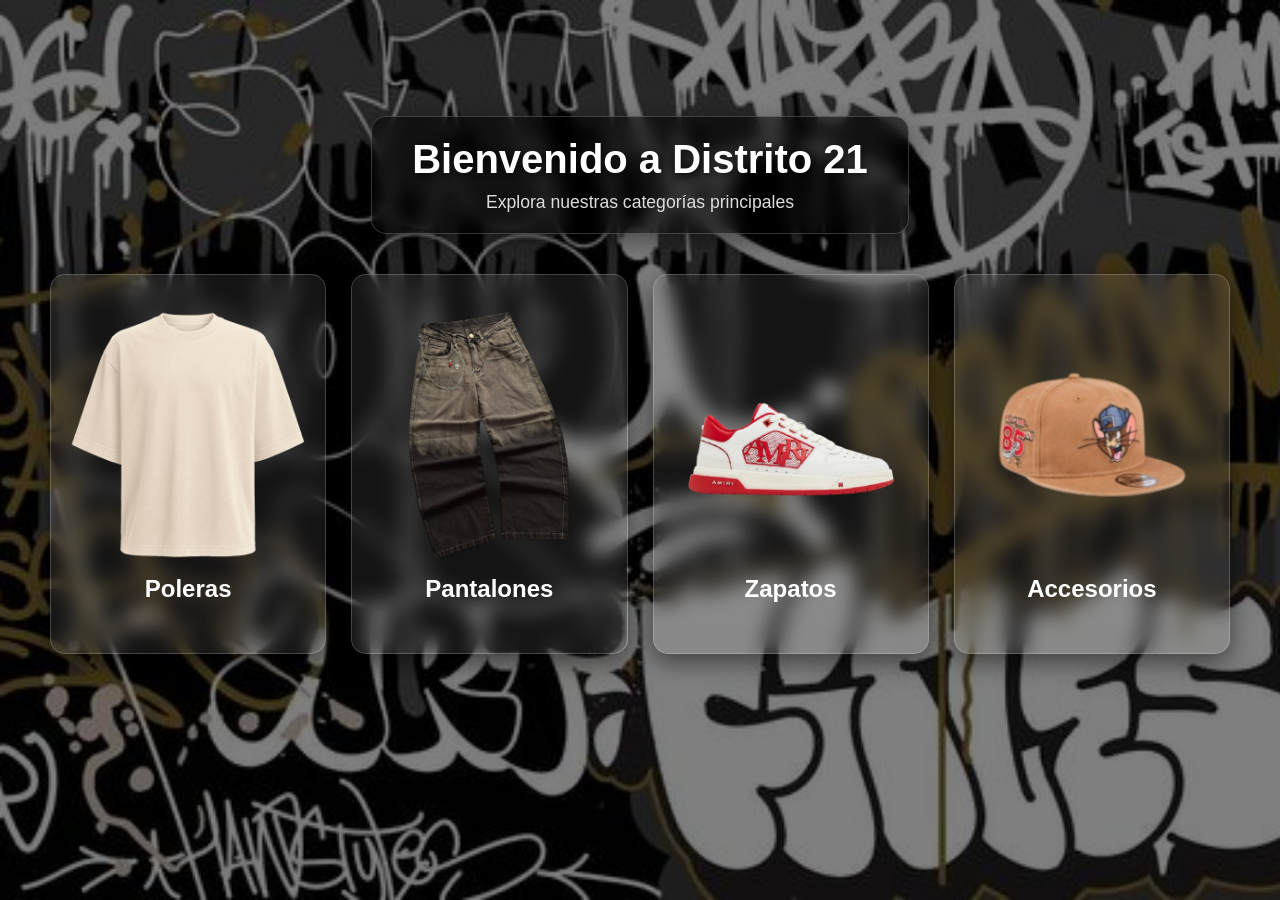
==== index.html @ 2826464e "Add files via upload" ====
<!DOCTYPE html>
<html lang="es">
<head>
<meta charset="UTF-8">
<meta name="viewport" content="width=device-width, initial-scale=1.0">
<title>Distrito 21</title>

<link rel="stylesheet" href="styles.css">
</head>
<body>

<header>
    <nav class="menu-superior">
        <a href="#">Inicio</a>
        <a href="#">Acerca de</a>
        <a href="#">Servicios</a>
        <a href="#">Contacto</a>
    </nav>
</header>

<div class="contenedor">

    

    <main class="contenido">

    <div class="bloque-titulo">
    <h1 class="titulo-principal">Bienvenido a Distrito 21</h1>
    <p class="subtitulo">Explora nuestras categorías principales</p>
    </div>

    <section class="grid-categorias">

        <a href="poleras/poleras.html" class="categoria-card">
            <img src="poleras/poleraOversizeBeige.png" alt="Poleras">
            <h2>Poleras</h2>
        </a>

        <a href="pantalones/pantalones.html" class="categoria-card">
            <img src="pantalones/pantalonbaggy.png" alt="Pantalones">
            <h2>Pantalones</h2>
        </a>

        <a href="zapatos/zapatos.html" class="categoria-card">
            <img src="zapatos/amiriclassiclow.png" alt="Zapatos">
            <h2>Zapatos</h2>
        </a>

        <a href="accesorios/accesorios.html" class="categoria-card">
            <img src="accesorios/gorra jerry.png" alt="Accesorios">
            <h2>Accesorios</h2>
        </a>

    </section>

</main>

</div>
<script>
document.addEventListener("DOMContentLoaded", function() {
    const imagenes = [
        "media/fondo1.jpg",
        "media/fondo2.jpg",
        "media/fondo3.jpg",
        "media/fondo4.jpg"
    ];

    const imagenAleatoria = imagenes[Math.floor(Math.random() * imagenes.length)];

    document.body.style.backgroundImage = 
        `linear-gradient(rgba(0,0,0,0.5), rgba(0,0,0,0.5)), url(${imagenAleatoria})`;

    document.body.style.backgroundSize = "cover";
    document.body.style.backgroundPosition = "center";
    document.body.style.backgroundAttachment = "fixed";
});

</script>
</body>
</html>
---- styles.css ----
* {
    margin: 0;
    padding: 0;
    box-sizing: border-box;
    font-family: 'Segoe UI', sans-serif;
}



/* MENÚ SUPERIOR */
header {
    margin-top: -80px; 
    transition: margin-top 0.4s ease-in-out;
    width: 100%;
    display: flex;
    justify-content: center;
    position: relative; 
    z-index: 999;
}

/* MENÚ SUPERIOR */
.menu-superior {
    width: fit-content;
    margin: 20px auto; 
    padding: 15px 40px;
    display: flex;
    justify-content: center;
    gap: 25px;
    background: rgba(0, 0, 0, 0.55);
    backdrop-filter: blur(10px);
    -webkit-backdrop-filter: blur(10px);
    border-radius: 40px;
    border: 1px solid rgba(255,255,255,0.2);
    box-shadow: 0 8px 25px rgba(0,0,0,0.4);
    
    /* El menú está invisible hasta que se activa */
    opacity: 0;
    transition: opacity 0.3s ease;
}

/* CUANDO EL MOUSE SE ACERCA AL TECHO DE LA PANTALLA */
header:hover {
    margin-top: 0px;
}

header:hover .menu-superior {
    opacity: 1;
}
.menu-superior a {
    color: white;
    text-decoration: none;
    padding: 8px 18px;
    border-radius: 20px;
    transition: 0.3s;
}

.menu-superior a:hover {
    background: rgba(255,255,255,0.15);
}


.menu-lateral {

    margin-top: 186px !important; 
    width: 220px; 
}

.contenedor {
    display: flex;
    justify-content: center;
    align-items: flex-start;
    gap: 30px;
    padding: 30px;
}

.overlay {
    color: white;
    background: rgba(255, 255, 255, 0.08);
    backdrop-filter: blur(15px);
    -webkit-backdrop-filter: blur(15px);

    padding: 25px;
    border-radius: 20px;
    border: 1px solid rgba(255,255,255,0.2);
    box-shadow: 0 10px 30px rgba(0,0,0,0.5);
}

.menu-lateral h3 {
    color: white;
    text-align: center;
    margin-bottom: 20px;
    font-size: 1.2rem;
}

.menu-lateral a {
    display: block;
    padding: 12px;
    text-decoration: none;
    color: #ddd;
    border-radius: 10px;
    transition: all 0.3s ease;
}

.menu-lateral a:hover {
    background: rgba(255,255,255,0.15);
    color: white;
}


/* PRODUCTO */

.productos-grid {
    display: grid;
    grid-template-columns: repeat(2, 1fr); /* 2 columnas iguales */
    gap: 20px; /* espacio entre tarjetas */
    padding: 20px;
    align-items: start;
    justify-content: center; /* centra columnas horizontalmente */
   
}

.producto-card {
    color: white;
    background: rgba(255, 255, 255, 0.08);
    backdrop-filter: blur(12px);
    -webkit-backdrop-filter: blur(12px);
    border-radius: 15px;
    overflow: hidden;
    display: flex;
    flex-direction: column;
    padding: 15px;
    transition: transform 0.3s ease;
    color: white;
}

.producto-card:hover {
    transform: scale(1.03);
}

.imagen-contenedor img {
    width: 100%;
    height: auto;
    object-fit: cover;
}

/* RESPONSIVO: 1 columna en móviles */
@media (max-width: 768px) {
    .productos-grid {
        grid-template-columns: 1fr;
    }
}

.contenido {
    flex: 1;
    display: block;
    padding: 20px;
}

.producto-card {
    color: white;
    background: rgba(255, 255, 255, 0.08);
    backdrop-filter: blur(12px);
    -webkit-backdrop-filter: blur(12px);

    border-radius: 15px;
    border: 1px solid rgba(255,255,255,0.2);
    box-shadow: 0 8px 25px rgba(0,0,0,0.4);

    padding: 25px;
    display: flex;
    gap: 30px;
    align-items: center;
}
.producto-card:hover {
    transform: scale(1.03);
}
.imagen-contenedor img {
    width: 100%;
    height: auto;
    object-fit: cover;
}
.producto-card h2 {
    color: white;
}

.producto-card p {
    color: #ddd;
}

.producto-card img {
    width: 300px;
    border-radius: 10px;
}

.info-producto {
    flex: 1;
    
}

.descripcion {
    margin: 15px 0;
    text-align: justify;
    line-height: 1.6;
    color: #ddd;
}

.precio {
    font-size: 1.8em;
    color: #27ae60;
    font-weight: bold;
    margin-bottom: 15px;
}

/* BOTONES */
.boton-desplegable,
.boton-comprar {
    background: rgba(0, 0, 0, 0.55);
    backdrop-filter: blur(10px);
    padding: 12px 20px;
    border-radius: 4px;
    border: none;
    cursor: pointer;

}

.boton-desplegable {
    background: rgba(0, 0, 0, 0.55);
    backdrop-filter: blur(10px);
    color: white;
}

.boton-comprar {
   background: rgba(0, 0, 0, 0.55);
    backdrop-filter: blur(10px);
    color: white;
    font-size: 1em;
}

.boton-comprar:hover {
    background: rgba(255, 255, 255, 0.2);
    backdrop-filter: blur(10px);
}

/* MENÚ DESPLEGABLE */
.menu-desplegable {
    position: relative;
    display: inline-block;
}

/* BOTÓN */
.boton-desplegable {
    background: rgba(0, 0, 0, 0.55);
    backdrop-filter: blur(10px);
    color: white;
    padding: 12px 20px;
    font-size: 1.1em;
    border: none;
    border-radius: 4px;
    cursor: pointer;
}

/* MENÚ OCULTO */
.contenido-desplegable {
    position: absolute;
    top: -50%;
    left: 95%;
    margin-left: 10px;

    background: rgba(0, 0, 0, 0.85);
    backdrop-filter: blur(10px);

    padding: 15px;
    border-radius: 12px;

    display: none; /* 🔥 oculto por defecto */

    grid-template-rows: repeat(2, auto); /* 2 filas */
    grid-auto-flow: column; /* columnas automáticas */
    gap: 10px 20px;
    z-index: 9999;
}

/* AL PASAR EL MOUSE */
.menu-desplegable:hover .contenido-desplegable {
    display: grid; /* 🔥 aparece */
}

/* LINKS */
.contenido-desplegable a {
    text-align: center;
    border-radius: 8px;
    padding: 8px;
    color: white;
    text-decoration: none;
}

.contenido-desplegable a:hover {
    background: rgba(255,255,255,0.2);
}
.talla-seleccionada {
    background: white;
    color: black !important;
    font-weight: bold;
}

/* botón comprar desactivado */
.boton-comprar.desactivado {
    opacity: 0.5;
    cursor: not-allowed;
}
/* CARRITO */
.carrito-icono{
    color:white;
    margin-left:20px;
    font-size:1.2rem;
    cursor:pointer;
}

#contador-carrito{
    background:red;
    padding:2px 8px;
    border-radius:20px;
    font-size:0.8rem;
}

.panel-carrito{
    background: rgba(255, 255, 255, 0.08);
    backdrop-filter: blur(15px);
    -webkit-backdrop-filter: blur(15px);
    position: fixed;
    right: -400px;
    top: 0;
    width: 350px;
    height: 100%;
    color: white;
    box-shadow: -5px 0 15px rgba(0,0,0,0.4);
    transition: right 0.3s ease;
    z-index: 2000;
    display: flex;
    flex-direction: column;
}

.panel-carrito.activo{
    right: 0;
}

.carrito-header{
    display: flex;
    justify-content: space-between;
    padding: 20px;
    border-bottom: 1px solid #333;
}

.lista-carrito{
    flex: 1;
    padding: 20px;
    overflow-y: auto;
}

.carrito-footer{
    padding: 20px;
    border-top: 1px solid #333;
    font-weight: bold;
}

.carrito-item{
    border-bottom: 1px solid #333;
    padding: 10px 0;
}

#cerrar-carrito{
    background: none;
    border: none;
    color: white;
    font-size: 18px;
    cursor: pointer;
}
/* Controles de carrito */
.carrito-controles {
    display: flex;
    align-items: center;
    gap: 8px;
    margin-top: 8px;
}

.carrito-controles button {
    background-color: #fff;
    border: 1px solid #ccc;
    border-radius: 8px;
    padding: 6px 12px;
    font-size: 16px;
    cursor: pointer;
    transition: 0.2s;
}

.carrito-controles button:hover {
    background-color: #f0f0f0;
    border-color: #999;
}

.carrito-controles .cantidad {
    font-weight: bold;
    padding: 0 6px;
    min-width: 20px;
    text-align: center;
}
/* Mensaje de carrito */
.mensaje-carrito {
    position: fixed;
    top: 20px;
    right: 20px;
    background-color: rgba(255, 255, 255, 0.95);
    color: #333;
    border-radius: 8px;
    padding: 12px 20px;
    font-size: 14px;
    box-shadow: 0 4px 10px rgba(0,0,0,0.2);
    opacity: 0;
    transform: translateY(-20px);
    transition: opacity 0.3s, transform 0.3s;
    z-index: 9999;
}
.mensaje-carrito.show {
    opacity: 1;
    transform: translateY(0);
}
/* Mensaje al lado del botón */
.tooltip-carrito {
    position: absolute;
    background-color: #fff;
    color: #333;
    border-radius: 6px;
    padding: 8px 12px;
    font-size: 13px;
    box-shadow: 0 4px 10px rgba(0,0,0,0.2);
    white-space: nowrap;
    opacity: 0;
    transform: translateY(-10px);
    transition: opacity 0.3s, transform 0.3s;
    pointer-events: none;
    z-index: 1000;
}

.tooltip-carrito.show {
    opacity: 1;
    transform: translateY(0);
}

/* BLOQUE DE TÍTULO */
.bloque-titulo {
    width: fit-content;      
    margin: 40px auto;       
    padding: 20px 40px;
    text-align: center;

    background: rgba(0, 0, 0, 0.55);
    backdrop-filter: blur(8px);
    -webkit-backdrop-filter: blur(8px);

    border-radius: 15px;
    border: 1px solid rgba(255,255,255,0.2);
    box-shadow: 0 8px 25px rgba(0,0,0,0.4);
}

.titulo-principal {
    color: white;
    font-size: 2.5rem;
    margin-bottom: 10px;
    text-shadow: 2px 2px 8px rgba(0,0,0,0.8);
}

.subtitulo {
    color: #ddd;
    font-size: 1.1rem;
}

/* GRID DE CATEGORÍAS */
.grid-categorias {
    display: grid;
    grid-template-columns: repeat(auto-fit, minmax(250px, 1fr));
    gap: 25px;
}

.categoria-card {
    display: flex;
    flex-direction: column;
    justify-content: center;
    align-items: center;
    height: 380px;
    background: rgba(255, 255, 255, 0.08);
    backdrop-filter: blur(10px);
    -webkit-backdrop-filter: blur(10px);
    border-radius: 15px;
    overflow: hidden;
    text-align: center;
    text-decoration: none;
    color: white;
    box-shadow: 0 8px 25px rgba(0,0,0,0.5);
    transition: transform 0.3s ease, box-shadow 0.3s ease;
    border: 1px solid rgba(255,255,255,0.2);
}

.categoria-card img {
    width: 100%;
    height: 250px;
    object-fit: contain; 
}

.categoria-card h2 {
    padding: 15px;
    color: white;
}

.categoria-card:hover {
    transform: translateY(-8px);
    box-shadow: 0 10px 20px rgba(0,0,0,0.2);
}
/* Header base */
header {
    width: 100%;
    transition: transform 0.4s ease-in-out;
}

/* RESPONSIVE MÓVIL */
@media (max-width: 768px) {
    .contenido {
        grid-template-columns: 1fr; /* 1 producto por fila en móviles */
    }
}

@media (min-width: 769px) {
    .contenido {
        grid-template-columns: repeat(2, 1fr); /* 2 productos por fila en pantallas medianas */
    }
}
@media (max-width: 768px) {
    /* Evita que el título "Bienvenido" se tape al cargar */
    .contenedor {
        padding-top: 120px !important; 
        flex-direction: column;
    }
    .menu-lateral {
        width: 100%;
    }

    .producto-card {
        color: white;
        flex-direction: column;
        text-align: center;
    }

    .producto-card img {
        width: 100%;
        max-width: 300px;
    }

    header {
        position: fixed !important;
        top: 0;
        width: 100%;
        z-index: 1000;
        margin-top: 0 !important;
        transform: translateY(-110%); /* Escondido */
        transition: transform 0.4s ease;
        display: flex;
        justify-content: center;
    }

    header.header-visible {
        transform: translateY(0);
    }

    /* MENÚ COMPACTO: Aquí arreglamos que no sea gigante */
    .menu-superior {
        width: 90% !important;
        flex-wrap: wrap; /* Permite 2 filas si es necesario */
        padding: 10px 15px !important;
        gap: 10px !important;
        border-radius: 20px !important;
        opacity: 1 !important; /* Forzamos visibilidad */
        visibility: visible !important;
        justify-content: center;
    }

    .menu-superior a {
        font-size: 0.9rem; /* Letra más pequeña para que quepa */
        padding: 5px 10px !important;
    }
}
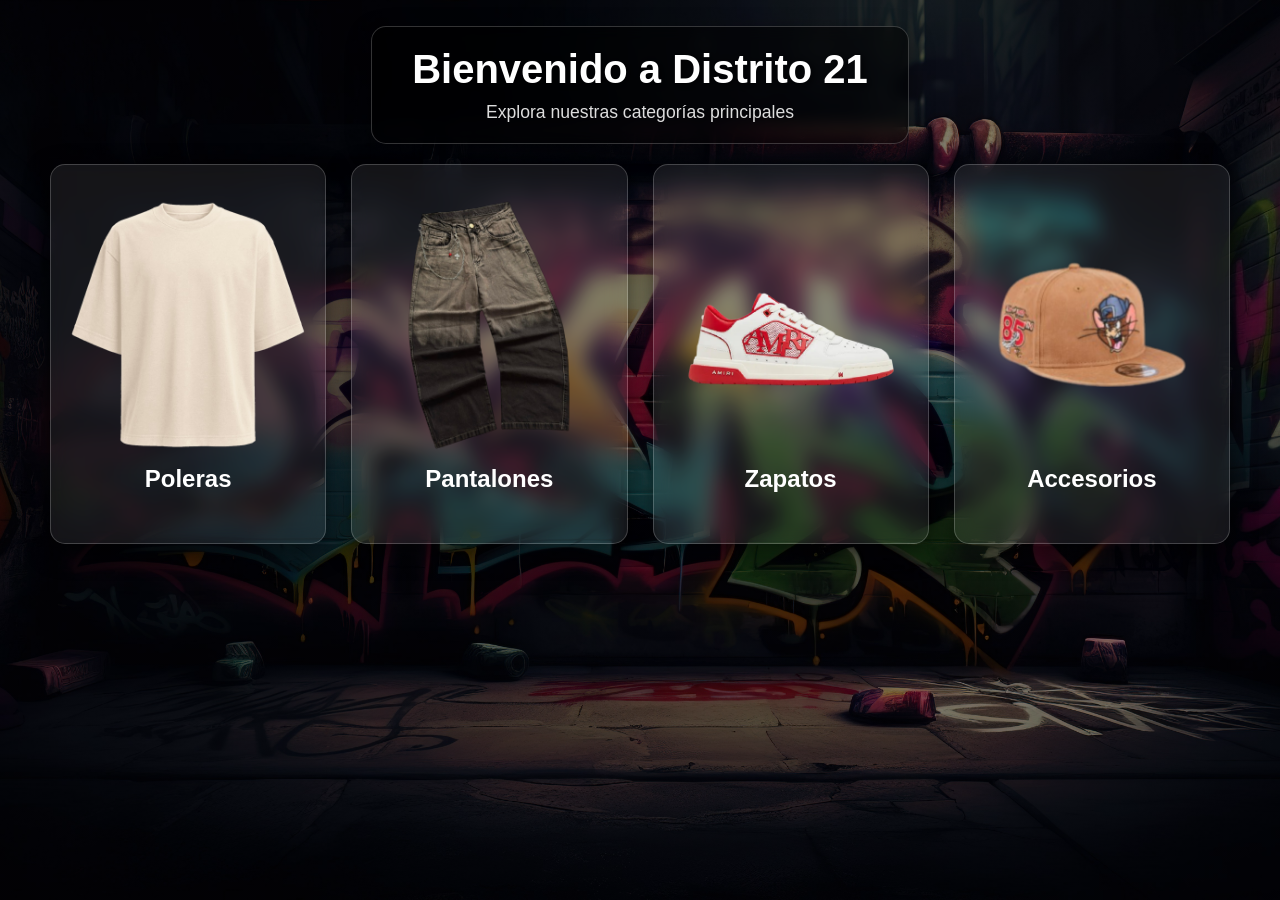
==== commit 44fb7bd4: "Add files via upload" ====
--- a/index.html
+++ b/index.html
@@ -11,10 +11,10 @@
 
 <header>
     <nav class="menu-superior">
-        <a href="#">Inicio</a>
+        <a href="index.html">Inicio</a>
         <a href="#">Acerca de</a>
-        <a href="#">Servicios</a>
-        <a href="#">Contacto</a>
+        
+        <a href="https://wa.me/75697356" target="_blank" rel="noopener noreferrer">Contacto</a>
     </nav>
 </header>
 
--- a/styles.css
+++ b/styles.css
@@ -36,7 +36,7 @@
     
     /* El menú está invisible hasta que se activa */
     opacity: 0;
-    transition: opacity 0.3s ease;
+    transition: opacity 0.3s ease-out;
 }
 
 /* CUANDO EL MOUSE SE ACERCA AL TECHO DE LA PANTALLA */
@@ -263,7 +263,7 @@
 /* MENÚ OCULTO */
 .contenido-desplegable {
     position: absolute;
-    top: -50%;
+    top:-180%;
     left: 95%;
     margin-left: 10px;
 
@@ -311,17 +311,31 @@
 }
 /* CARRITO */
 .carrito-icono{
+    position: fixed;
+    top: 20px;
+    right: 20px;
+
+    background: rgba(0,0,0,0.6);
+    backdrop-filter: blur(8px);
+
+    padding:10px 14px;
+    border-radius:10px;
+
     color:white;
-    margin-left:20px;
+   
     font-size:1.2rem;
     cursor:pointer;
+  
+    z-index:1000;
 }
 
 #contador-carrito{
     background:red;
-    padding:2px 8px;
-    border-radius:20px;
-    font-size:0.8rem;
+    color:white;
+    font-size:12px;
+    padding:2px 6px;
+    border-radius:50%;
+    margin-left:4px;
 }
 
 .panel-carrito{
@@ -364,6 +378,22 @@
     font-weight: bold;
 }
 
+.boton-whatsapp{
+    width:100%;
+    padding:12px;
+    margin-top:10px;
+    background:#25D366;
+    color:white;
+    border:none;
+    border-radius:6px;
+    font-size:16px;
+    cursor:pointer;
+}
+
+.boton-whatsapp:hover{
+    background:#1ebe5d;
+}
+
 .carrito-item{
     border-bottom: 1px solid #333;
     padding: 10px 0;
@@ -405,6 +435,55 @@
     min-width: 20px;
     text-align: center;
 }
+.formulario-cliente{
+    display:flex;
+    flex-direction:column;
+    gap:10px;
+    margin-top:15px;
+
+    padding:12px;
+    border-radius:10px;
+    border:1px solid rgba(255,255,255,0.15); 
+
+    background: rgba(0, 0, 0, 0.55);
+    backdrop-filter: blur(8px);
+    -webkit-backdrop-filter: blur(8px);
+     
+}
+
+/* Inputs y select */
+
+.formulario-cliente input,
+.formulario-cliente select{
+    width:100%;
+    padding:10px 12px;
+    border-radius:8px;
+    border:1px solid rgba(255,255,255,0.2);
+
+
+
+    background: rgba(255,255,255,0.1);
+    color:white;
+    font-size:14px;
+}
+
+.formulario-cliente input::placeholder{
+    color: rgba(255,255,255,0.7);
+}
+
+/* Focus */
+
+.formulario-cliente input:focus,
+.formulario-cliente select:focus{
+    outline:none;
+    border-color:#25D366;
+    background:white;
+    box-shadow:0 0 0 2px rgba(37,211,102,0.15);
+    background: rgba(0, 0, 0, 0.55);
+    backdrop-filter: blur(8px);
+    -webkit-backdrop-filter: blur(8px);
+}
+
 /* Mensaje de carrito */
 .mensaje-carrito {
     position: fixed;
@@ -447,10 +526,12 @@
     transform: translateY(0);
 }
 
-/* BLOQUE DE TÍTULO */
-.bloque-titulo {
-    width: fit-content;      
-    margin: 40px auto;       
+/* BLOQUE DE TÍTULO SECCIÓN */
+.bloque-tituloseccion {
+    width: fit-content; 
+    margin-top:0px;     
+    margin-bottom: -20px;
+    margin-inline: auto;
     padding: 20px 40px;
     text-align: center;
 
@@ -463,13 +544,38 @@
     box-shadow: 0 8px 25px rgba(0,0,0,0.4);
 }
 
-.titulo-principal {
+.titulo-principalseccion {
     color: white;
     font-size: 2.5rem;
     margin-bottom: 10px;
     text-shadow: 2px 2px 8px rgba(0,0,0,0.8);
 }
 
+
+/* BLOQUE DE TÍTULO */
+.bloque-titulo {
+    width: fit-content; 
+    margin-top:-50px;     
+    margin-bottom: 20px;
+    margin-inline: auto;
+    padding: 20px 40px;
+    text-align: center;
+
+    background: rgba(0, 0, 0, 0.55);
+    backdrop-filter: blur(8px);
+    -webkit-backdrop-filter: blur(8px);
+
+    border-radius: 15px;
+    border: 1px solid rgba(255,255,255,0.2);
+    box-shadow: 0 8px 25px rgba(0,0,0,0.4);
+}
+
+.titulo-principal {
+    color: white;
+    font-size: 2.5rem;
+    margin-bottom: 10px;
+    text-shadow: 2px 2px 8px rgba(0,0,0,0.8);
+}
 .subtitulo {
     color: #ddd;
     font-size: 1.1rem;
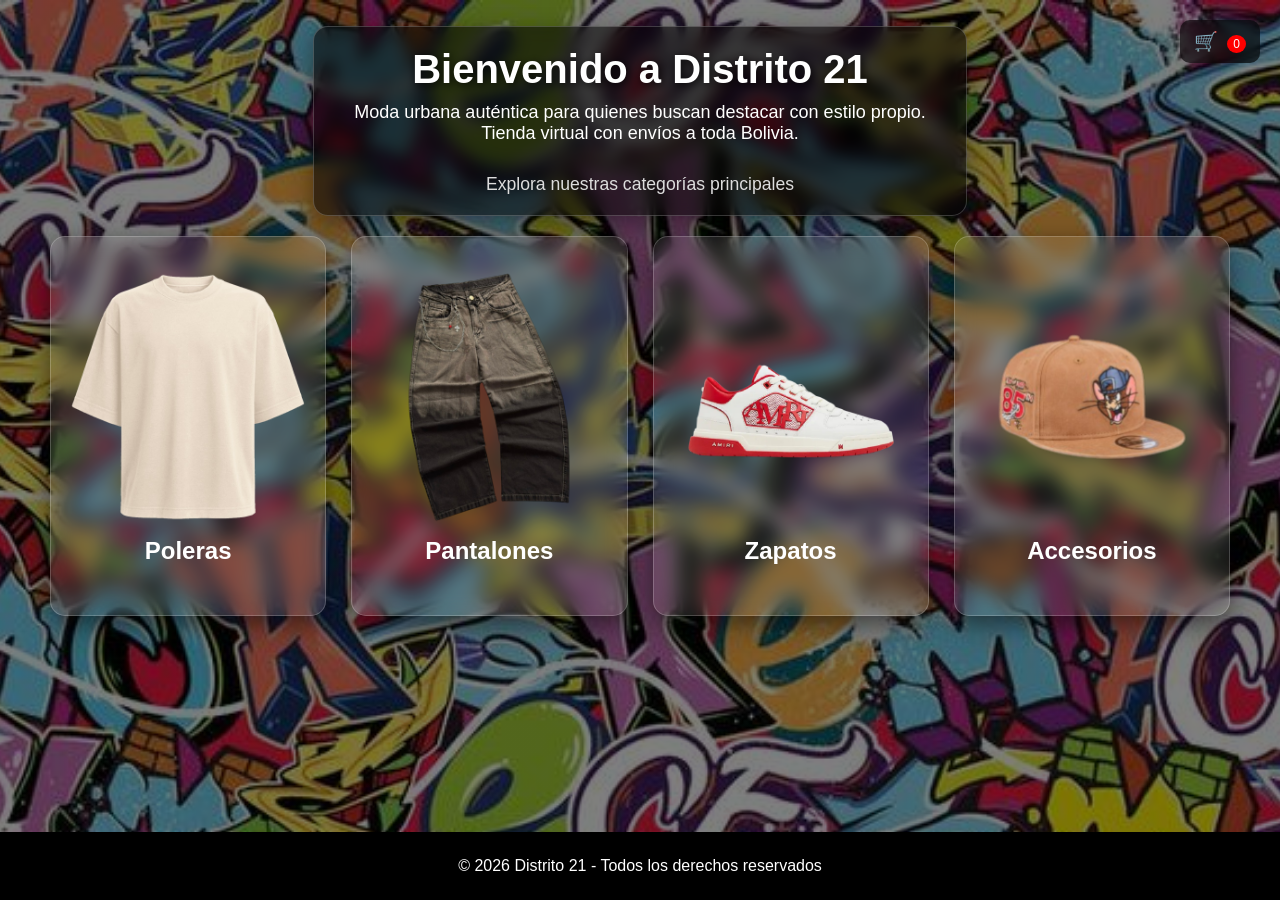
==== commit 8da373d0: "Add files via upload" ====
--- a/index.html
+++ b/index.html
@@ -12,10 +12,12 @@
 <header>
     <nav class="menu-superior">
         <a href="index.html">Inicio</a>
-        <a href="#">Acerca de</a>
-        
+
         <a href="https://wa.me/75697356" target="_blank" rel="noopener noreferrer">Contacto</a>
     </nav>
+        <div id="abrir-carrito" class="carrito-icono">
+        🛒 <span id="contador-carrito">0</span>
+        </div>  
 </header>
 
 <div class="contenedor">
@@ -26,6 +28,10 @@
 
     <div class="bloque-titulo">
     <h1 class="titulo-principal">Bienvenido a Distrito 21</h1>
+    <p class="texto-presentacion">
+        Moda urbana auténtica para quienes buscan destacar con estilo propio.<br>
+        Tienda virtual con envíos a toda Bolivia.
+</p>
     <p class="subtitulo">Explora nuestras categorías principales</p>
     </div>
 
@@ -75,6 +81,35 @@
     document.body.style.backgroundAttachment = "fixed";
 });
 
+document.addEventListener("DOMContentLoaded", function() {
+    let lastScrollTop = 0;
+    const header = document.querySelector('header');
+
+    window.addEventListener('scroll', function() {
+        if (window.innerWidth <= 768) {
+            let scrollTop = window.pageYOffset || document.documentElement.scrollTop;
+
+            // Si subes el dedo (scroll arriba), muestra. Si bajas, oculta.
+            if (scrollTop < lastScrollTop) {
+                header.classList.add('header-visible');
+            } else {
+                header.classList.remove('header-visible');
+            }
+            
+            // Si llegas arriba de todo, lo ocultamos para ver el título principal
+            if (scrollTop <= 20) {
+                header.classList.remove('header-visible');
+            }
+            lastScrollTop = scrollTop <= 0 ? 0 : scrollTop;
+        }
+    }, { passive: true });
+});
+
 </script>
+<script src="../js/carrito.js"></script>
+<div id="mensaje-carrito" class="mensaje-carrito"></div>
+<footer>
+    <p>© 2026 Distrito 21 - Todos los derechos reservados</p>
+</footer>
 </body>
 </html>
--- a/styles.css
+++ b/styles.css
@@ -1,3 +1,13 @@
+html, body{
+height:100%;
+}
+
+body{
+display:flex;
+flex-direction:column;
+min-height:100vh;
+}
+
 
 * {
     margin: 0;
@@ -67,6 +77,7 @@
 }
 
 .contenedor {
+    flex: 1;
     display: flex;
     justify-content: center;
     align-items: flex-start;
@@ -581,6 +592,41 @@
     font-size: 1.1rem;
 }
 
+/* PRESENTACION */
+
+.presentacion{
+text-align:center;
+margin:80px auto;
+max-width:700px;
+}
+
+.titulo-presentacion{
+font-size:60px;
+color:white;
+margin-bottom:20px;
+}
+
+.texto-presentacion{
+color:white;
+font-size:18px;
+margin-bottom:30px;
+}
+
+.boton-presentacion{
+display:inline-block;
+padding:12px 30px;
+background:white;
+color:black;
+text-decoration:none;
+border-radius:8px;
+font-weight:bold;
+transition:0.3s;
+}
+
+.boton-presentacion:hover{
+background:#e5e5e5;
+}
+
 /* GRID DE CATEGORÍAS */
 .grid-categorias {
     display: grid;
@@ -667,7 +713,7 @@
         width: 100%;
         z-index: 1000;
         margin-top: 0 !important;
-        transform: translateY(-110%); /* Escondido */
+        transform: translateY(-110%); 
         transition: transform 0.4s ease;
         display: flex;
         justify-content: center;
@@ -676,22 +722,58 @@
     header.header-visible {
         transform: translateY(0);
     }
-
-    /* MENÚ COMPACTO: Aquí arreglamos que no sea gigante */
+    
+
+    /* MENÚ COMPACTO */
     .menu-superior {
         width: 90% !important;
-        flex-wrap: wrap; /* Permite 2 filas si es necesario */
+        flex-wrap: wrap; 
         padding: 10px 15px !important;
         gap: 10px !important;
         border-radius: 20px !important;
-        opacity: 1 !important; /* Forzamos visibilidad */
+        opacity: 1 !important; 
         visibility: visible !important;
         justify-content: center;
     }
 
     .menu-superior a {
-        font-size: 0.9rem; /* Letra más pequeña para que quepa */
+        font-size: 0.9rem; 
         padding: 5px 10px !important;
     }
-}
-
+
+    .menu-desplegable{
+        position:relative;
+        display:inline-block;
+    }
+    
+    .contenido-desplegable{
+        position:absolute;
+        bottom:100%;   /* hace que el menú salga hacia arriba */
+        left:50%;
+        transform:translateX(-50%) translateY(45px);
+
+        background:rgba(0, 0, 0, 0.952);
+        border-radius:20px;
+        padding: 8px;
+
+
+        
+        
+        justify-items:center;
+        width:max-content;
+        
+        z-index:10;
+    }
+    
+
+
+
+}
+
+footer{
+    background:black;
+    color:white;
+    text-align:center;
+    padding:25px;
+    margin-top:60px;
+}
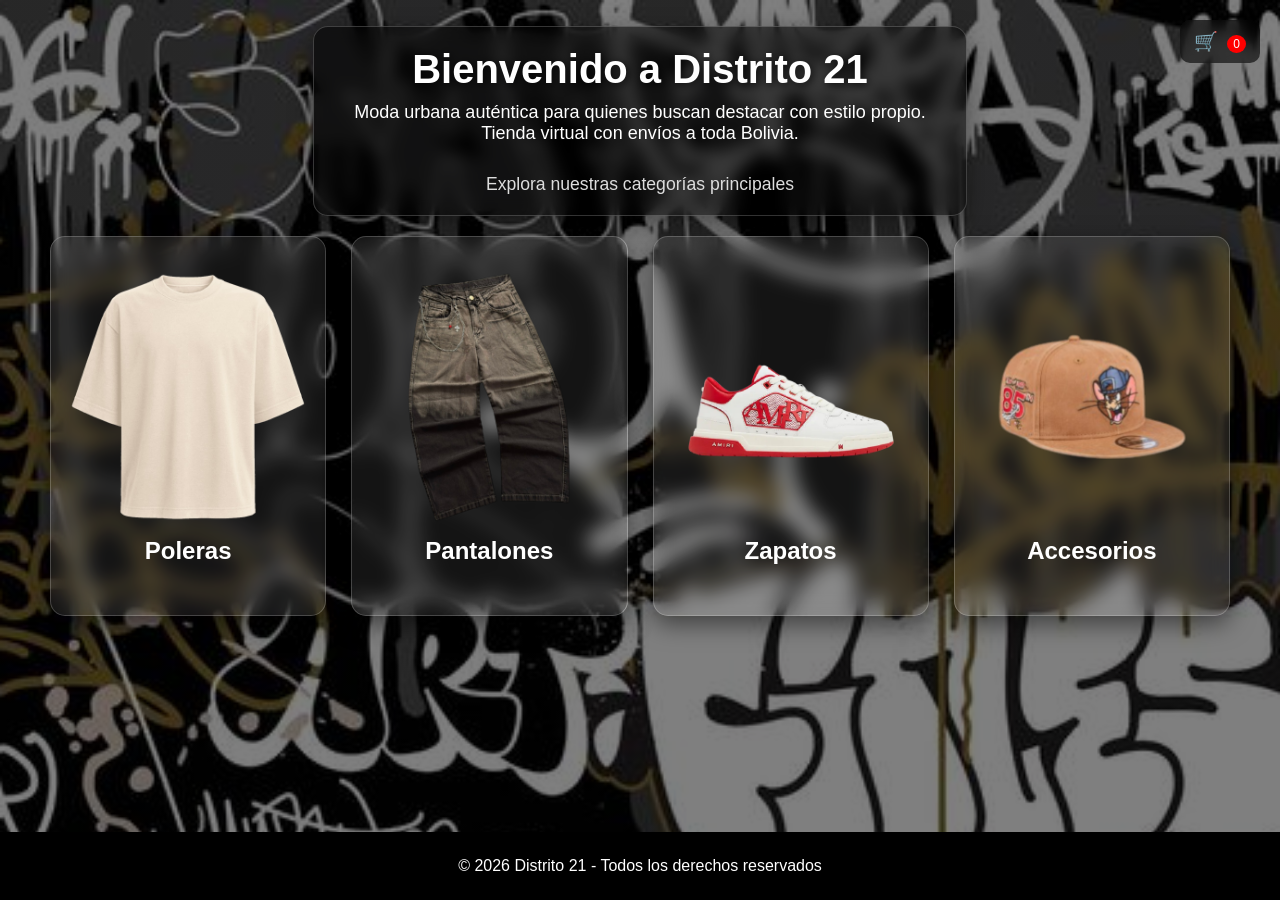
==== commit d3675e3a: "Fix HTML structure and update script references" ====
--- a/index.html
+++ b/index.html
@@ -62,6 +62,7 @@
 </main>
 
 </div>
+    <script src="../js/config.js"></script>
 <script>
 document.addEventListener("DOMContentLoaded", function() {
     const imagenes = [
@@ -106,10 +107,11 @@
 });
 
 </script>
-<script src="../js/carrito.js"></script>
+
+<script src="js/carrito.js"></script>
 <div id="mensaje-carrito" class="mensaje-carrito"></div>
 <footer>
     <p>© 2026 Distrito 21 - Todos los derechos reservados</p>
 </footer>
 </body>
-</html>+</html>
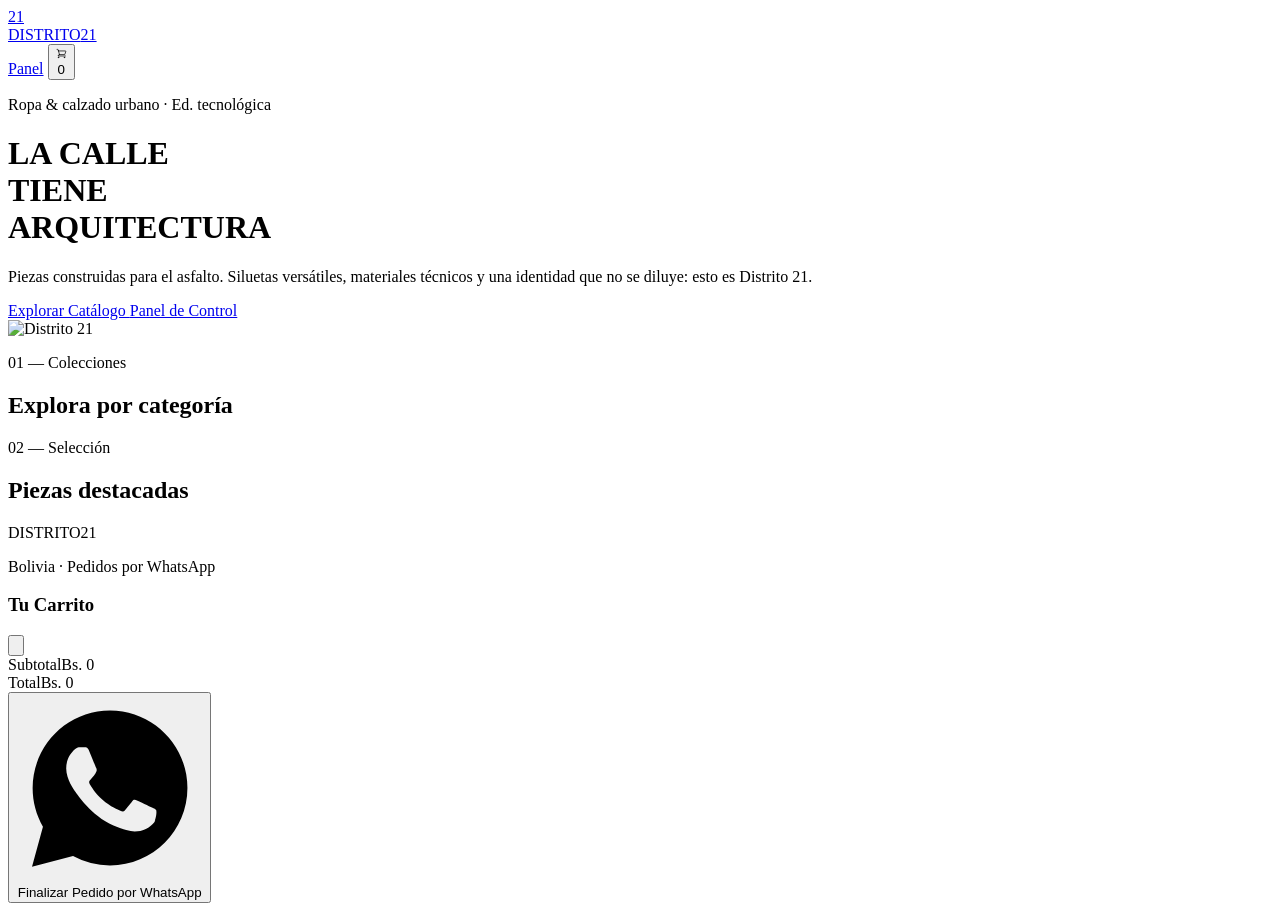
==== commit 7b6f1286: "Add files via upload" ====
--- a/index.html
+++ b/index.html
@@ -1,117 +1,193 @@
-<!DOCTYPE html>
-<html lang="es">
-<head>
-<meta charset="UTF-8">
-<meta name="viewport" content="width=device-width, initial-scale=1.0">
-<title>Distrito 21</title>
-
-<link rel="stylesheet" href="styles.css">
-</head>
-<body>
-
-<header>
-    <nav class="menu-superior">
-        <a href="index.html">Inicio</a>
-
-        <a href="https://wa.me/75697356" target="_blank" rel="noopener noreferrer">Contacto</a>
-    </nav>
-        <div id="abrir-carrito" class="carrito-icono">
-        🛒 <span id="contador-carrito">0</span>
-        </div>  
-</header>
-
-<div class="contenedor">
-
-    
-
-    <main class="contenido">
-
-    <div class="bloque-titulo">
-    <h1 class="titulo-principal">Bienvenido a Distrito 21</h1>
-    <p class="texto-presentacion">
-        Moda urbana auténtica para quienes buscan destacar con estilo propio.<br>
-        Tienda virtual con envíos a toda Bolivia.
-</p>
-    <p class="subtitulo">Explora nuestras categorías principales</p>
-    </div>
-
-    <section class="grid-categorias">
-
-        <a href="poleras/poleras.html" class="categoria-card">
-            <img src="poleras/poleraOversizeBeige.png" alt="Poleras">
-            <h2>Poleras</h2>
-        </a>
-
-        <a href="pantalones/pantalones.html" class="categoria-card">
-            <img src="pantalones/pantalonbaggy.png" alt="Pantalones">
-            <h2>Pantalones</h2>
-        </a>
-
-        <a href="zapatos/zapatos.html" class="categoria-card">
-            <img src="zapatos/amiriclassiclow.png" alt="Zapatos">
-            <h2>Zapatos</h2>
-        </a>
-
-        <a href="accesorios/accesorios.html" class="categoria-card">
-            <img src="accesorios/gorra jerry.png" alt="Accesorios">
-            <h2>Accesorios</h2>
-        </a>
-
-    </section>
-
-</main>
-
-</div>
-    <script src="../js/config.js"></script>
-<script>
-document.addEventListener("DOMContentLoaded", function() {
-    const imagenes = [
-        "media/fondo1.jpg",
-        "media/fondo2.jpg",
-        "media/fondo3.jpg",
-        "media/fondo4.jpg"
-    ];
-
-    const imagenAleatoria = imagenes[Math.floor(Math.random() * imagenes.length)];
-
-    document.body.style.backgroundImage = 
-        `linear-gradient(rgba(0,0,0,0.5), rgba(0,0,0,0.5)), url(${imagenAleatoria})`;
-
-    document.body.style.backgroundSize = "cover";
-    document.body.style.backgroundPosition = "center";
-    document.body.style.backgroundAttachment = "fixed";
-});
-
-document.addEventListener("DOMContentLoaded", function() {
-    let lastScrollTop = 0;
-    const header = document.querySelector('header');
-
-    window.addEventListener('scroll', function() {
-        if (window.innerWidth <= 768) {
-            let scrollTop = window.pageYOffset || document.documentElement.scrollTop;
-
-            // Si subes el dedo (scroll arriba), muestra. Si bajas, oculta.
-            if (scrollTop < lastScrollTop) {
-                header.classList.add('header-visible');
-            } else {
-                header.classList.remove('header-visible');
-            }
-            
-            // Si llegas arriba de todo, lo ocultamos para ver el título principal
-            if (scrollTop <= 20) {
-                header.classList.remove('header-visible');
-            }
-            lastScrollTop = scrollTop <= 0 ? 0 : scrollTop;
-        }
-    }, { passive: true });
-});
-
-</script>
-
-<script src="js/carrito.js"></script>
-<div id="mensaje-carrito" class="mensaje-carrito"></div>
-<footer>
-    <p>© 2026 Distrito 21 - Todos los derechos reservados</p>
-</footer>
-</body>
-</html>
+<!DOCTYPE html>
+<html lang="es">
+<head>
+<meta charset="UTF-8">
+<meta name="viewport" content="width=device-width, initial-scale=1.0">
+<title>DISTRITO 21 — Urban Tech Store</title>
+<script src="https://cdn.tailwindcss.com"></script>
+<link rel="preconnect" href="https://fonts.googleapis.com">
+<link href="https://fonts.googleapis.com/css2?family=Space+Grotesk:wght@400;500;600;700&family=Inter:wght@400;500;600;700&family=JetBrains+Mono:wght@400;500&display=swap" rel="stylesheet">
+<link rel="stylesheet" href="css/style.css">
+</head>
+<body class="relative min-h-screen">
+
+  <div class="bg-orb orb1"></div>
+  <div class="bg-orb orb2"></div>
+  <div class="bg-orb orb3"></div>
+  <div class="grain"></div>
+
+  <!-- ============ NAV ============ -->
+  <nav class="fixed top-0 left-0 right-0 z-40 px-4 sm:px-8 py-4">
+    <div class="max-w-7xl mx-auto glass rounded-2xl px-5 sm:px-8 py-3.5 flex items-center justify-between">
+      <a href="index.html" class="flex items-center gap-2.5">
+        <div class="w-9 h-9 rounded-full border border-[var(--accent)]/50 flex items-center justify-center font-display font-bold text-sm">21</div>
+        <span class="font-display font-bold tracking-tight text-lg sm:text-xl">DISTRITO<span class="text-accent">21</span></span>
+      </a>
+      <div id="navCategorias" class="hidden md:flex items-center gap-7 font-mono text-xs uppercase tracking-widest text-[var(--chalk)]/70"></div>
+      <div class="flex items-center gap-2">
+        <a href="admin.html" class="hidden sm:flex glass rounded-full px-4 py-2.5 text-[11px] font-mono uppercase tracking-widest hover:border-[var(--accent)]/50 transition-colors">Panel</a>
+        <button id="cartBtn" class="relative glass rounded-full w-11 h-11 flex items-center justify-center hover:border-[var(--accent)]/60 transition-colors">
+          <svg xmlns="http://www.w3.org/2000/svg" class="w-5 h-5" fill="none" viewBox="0 0 24 24" stroke="currentColor" stroke-width="1.6"><path stroke-linecap="round" stroke-linejoin="round" d="M2.25 3h1.386c.51 0 .955.343 1.087.835l.383 1.437M7.5 14.25a3 3 0 00-3 3h15.75m-12.75-3h11.218c1.121-2.3 1.94-4.693 2.442-7.152.078-.383-.22-.738-.611-.738H5.106M7.5 14.25L5.106 5.272M6 20.25a.75.75 0 11-1.5 0 .75.75 0 011.5 0zm12.75 0a.75.75 0 11-1.5 0 .75.75 0 011.5 0z" /></svg>
+          <span id="cartCount" class="absolute -top-1.5 -right-1.5 bg-[var(--accent)] text-[var(--carbon)] text-[10px] font-bold w-5 h-5 rounded-full flex items-center justify-center font-mono">0</span>
+        </button>
+      </div>
+    </div>
+  </nav>
+
+  <!-- ============ HERO ============ -->
+  <header class="relative z-10 min-h-[92vh] flex items-center px-4 sm:px-8 pt-28 pb-16">
+    <div class="max-w-7xl mx-auto w-full grid lg:grid-cols-12 gap-10 items-center">
+      <div class="lg:col-span-7">
+        <p class="font-mono text-xs uppercase tracking-[0.3em] text-accent mb-5">Ropa &amp; calzado urbano · Ed. tecnológica</p>
+        <h1 class="font-display font-bold leading-[0.95] text-5xl sm:text-6xl lg:text-7xl tracking-tight">
+          LA CALLE
+          <br>
+          <span class="text-[var(--chalk)]/40">TIENE</span>
+          <br>
+          <span class="text-accent">ARQUITECTURA</span>
+        </h1>
+        <p class="mt-7 text-[var(--chalk)]/60 text-base sm:text-lg max-w-md leading-relaxed">
+          Piezas construidas para el asfalto. Siluetas versátiles, materiales técnicos y una identidad que no se diluye: esto es Distrito 21.
+        </p>
+        <div class="mt-10 flex flex-wrap items-center gap-4">
+          <a href="#categorias" class="btn-primary font-display font-semibold px-8 py-4 rounded-full text-sm uppercase tracking-wider transition-all">
+            Explorar Catálogo
+          </a>
+          <a href="admin.html" class="glass rounded-full px-6 py-4 text-sm font-mono uppercase tracking-wider hover:border-[var(--accent)]/50 transition-colors flex items-center gap-2">
+            Panel de Control
+          </a>
+        </div>
+      </div>
+      <div class="lg:col-span-5">
+        <div class="glass-card rounded-[2rem] p-2 rotate-2">
+          <img src="https://placehold.co/700x850/141512/f3f1ea?text=DISTRITO+21" alt="Distrito 21" class="rounded-[1.6rem] w-full h-[420px] sm:h-[520px] object-cover">
+        </div>
+      </div>
+    </div>
+  </header>
+
+  <!-- ============ CATEGORIAS ============ -->
+  <main id="categorias" class="relative z-10 max-w-7xl mx-auto px-4 sm:px-8 py-16">
+    <p class="font-mono text-xs uppercase tracking-[0.3em] text-accent mb-3">01 — Colecciones</p>
+    <h2 class="font-display font-bold text-3xl sm:text-4xl mb-10">Explora por categoría</h2>
+    <div id="categoryGrid" class="grid grid-cols-2 lg:grid-cols-4 gap-4 sm:gap-6"></div>
+  </main>
+
+  <!-- ============ DESTACADOS ============ -->
+  <section class="relative z-10 max-w-7xl mx-auto px-4 sm:px-8 py-16">
+    <div class="flex items-end justify-between mb-10">
+      <div>
+        <p class="font-mono text-xs uppercase tracking-[0.3em] text-accent mb-3">02 — Selección</p>
+        <h2 class="font-display font-bold text-3xl sm:text-4xl">Piezas destacadas</h2>
+      </div>
+    </div>
+    <div id="featuredGrid" class="grid grid-cols-2 md:grid-cols-3 lg:grid-cols-4 gap-4 sm:gap-6"></div>
+  </section>
+
+  <!-- ============ FOOTER ============ -->
+  <footer class="relative z-10 border-t border-white/5 mt-10">
+    <div class="max-w-7xl mx-auto px-4 sm:px-8 py-10 flex flex-col sm:flex-row justify-between items-center gap-4">
+      <span class="font-display font-bold">DISTRITO<span class="text-accent">21</span></span>
+      <p class="font-mono text-xs text-[var(--chalk)]/40 uppercase tracking-widest">Bolivia · Pedidos por WhatsApp</p>
+    </div>
+  </footer>
+
+  <!-- ============ CART DRAWER ============ -->
+  <div id="cartOverlay" class="fixed inset-0 bg-black/60 z-50 opacity-0 pointer-events-none"></div>
+  <aside id="cartDrawer" class="fixed top-0 right-0 h-full w-full sm:w-[420px] z-50 translate-x-full glass-strong flex flex-col">
+    <div class="flex items-center justify-between px-6 py-5 border-b border-white/10">
+      <h3 class="font-display font-bold text-xl">Tu Carrito</h3>
+      <button id="cartCloseBtn" class="w-9 h-9 rounded-full glass flex items-center justify-center hover:border-[var(--accent)]/50">
+        <svg xmlns="http://www.w3.org/2000/svg" class="w-4 h-4" fill="none" viewBox="0 0 24 24" stroke="currentColor" stroke-width="2"><path stroke-linecap="round" stroke-linejoin="round" d="M6 18L18 6M6 6l12 12" /></svg>
+      </button>
+    </div>
+    <div id="cartItems" class="flex-1 overflow-y-auto px-6 py-4 space-y-4"></div>
+    <div class="px-6 py-5 border-t border-white/10 space-y-4">
+      <div class="flex justify-between font-mono text-sm text-[var(--chalk)]/60">
+        <span>Subtotal</span><span id="cartSubtotal">Bs. 0</span>
+      </div>
+      <div class="flex justify-between font-display font-bold text-lg">
+        <span>Total</span><span id="cartTotal" class="text-accent">Bs. 0</span>
+      </div>
+      <button id="whatsappBtn" class="w-full btn-primary font-display font-semibold py-4 rounded-full text-sm uppercase tracking-wider flex items-center justify-center gap-2">
+        <svg xmlns="http://www.w3.org/2000/svg" class="w-4 h-4" fill="currentColor" viewBox="0 0 24 24"><path d="M12.04 2C6.58 2 2.13 6.45 2.13 11.91c0 1.75.46 3.45 1.32 4.95L2.05 22l5.25-1.38a9.9 9.9 0 004.74 1.2h.01c5.46 0 9.9-4.45 9.9-9.91C21.96 6.45 17.5 2 12.04 2zm5.8 14.03c-.24.68-1.4 1.3-1.93 1.38-.5.08-1.12.11-1.8-.11-.42-.13-.95-.3-1.63-.6-2.87-1.24-4.74-4.13-4.88-4.32-.14-.19-1.17-1.55-1.17-2.96 0-1.4.74-2.09 1-2.38.26-.28.57-.35.76-.35.19 0 .38 0 .55.01.18.01.41-.07.64.49.24.58.81 2 .88 2.14.07.14.12.31.02.5-.1.19-.15.31-.29.48-.14.17-.3.37-.43.5-.14.14-.29.29-.13.57.17.28.75 1.24 1.61 2 1.11.99 2.04 1.3 2.32 1.44.28.14.44.12.6-.07.17-.19.71-.83.9-1.11.19-.28.38-.24.63-.14.26.1 1.64.77 1.92.91.28.14.47.21.53.33.07.12.07.68-.17 1.36z"/></svg>
+        Finalizar Pedido por WhatsApp
+      </button>
+    </div>
+  </aside>
+
+  <div id="toast" class="toast fixed bottom-6 left-1/2 -translate-x-1/2 translate-y-24 opacity-0 z-[60] glass-strong rounded-full px-6 py-3 font-mono text-xs uppercase tracking-widest"></div>
+
+  <script src="js/store.js"></script>
+  <script src="js/cart.js"></script>
+  <script src="js/render.js"></script>
+  <script>
+  (function(){
+    "use strict";
+    const catGrid = document.getElementById("categoryGrid");
+    const featuredGrid = document.getElementById("featuredGrid");
+
+    function loadingState(el, text){
+      el.innerHTML = `<p class="col-span-full text-center text-[var(--chalk)]/40 font-mono text-xs uppercase tracking-widest py-10">${text}</p>`;
+    }
+
+    function notConfiguredBanner(){
+      return `
+      <div class="col-span-full glass rounded-2xl p-8 text-center">
+        <p class="font-display font-bold text-lg mb-2">La tienda todavía no está conectada</p>
+        <p class="text-[var(--chalk)]/50 text-sm mb-5 max-w-md mx-auto">Conecta Supabase desde el Panel de Control para empezar a mostrar categorías y productos.</p>
+        <a href="admin.html" class="btn-primary inline-block font-display font-semibold px-7 py-3.5 rounded-full text-sm uppercase tracking-wider">Ir al Panel de Control</a>
+      </div>`;
+    }
+
+    async function renderHome(){
+      if (!window.D21Store.isConfigured()){
+        document.getElementById("navCategorias").innerHTML = "";
+        catGrid.innerHTML = notConfiguredBanner();
+        featuredGrid.innerHTML = "";
+        return;
+      }
+
+      loadingState(catGrid, "Cargando categorías…");
+      loadingState(featuredGrid, "Cargando productos…");
+
+      try {
+        const [categorias, productos] = await Promise.all([
+          window.D21Store.getCategorias(),
+          window.D21Store.getProductos(),
+        ]);
+
+        document.getElementById("navCategorias").innerHTML = categorias.map(c =>
+          `<a href="categoria.html?cat=${encodeURIComponent(c.slug)}" class="hover:text-accent transition-colors">${c.nombre}</a>`
+        ).join("");
+
+        if (categorias.length === 0){
+          catGrid.innerHTML = `<p class="col-span-full text-center text-[var(--chalk)]/40 font-mono text-xs uppercase tracking-widest py-10">Aún no hay categorías. Crea una desde el Panel de Control.</p>`;
+        } else {
+          const counts = await Promise.all(categorias.map(c => window.D21Store.contarProductosPorCategoria(c.id)));
+          catGrid.innerHTML = categorias.map((c, i) => window.D21CategoryCard(c, counts[i])).join("");
+        }
+
+        const catById = Object.fromEntries(categorias.map(c => [c.id, c]));
+        const activos = productos.filter(p => p.activo !== false).slice(0, 8);
+        if (activos.length === 0){
+          featuredGrid.innerHTML = `<p class="col-span-full text-center text-[var(--chalk)]/40 font-mono text-xs uppercase tracking-widest py-10">Aún no hay productos publicados.</p>`;
+        } else {
+          featuredGrid.innerHTML = activos.map(p => window.D21ProductCard(p, catById[p.categoriaId] ? catById[p.categoriaId].nombre : "")).join("");
+          window.D21WireAddToCart(featuredGrid, productos);
+        }
+      } catch (err) {
+        const msg = err && err.code === "NOT_CONFIGURED"
+          ? "Conecta Supabase desde el Panel de Control para ver el catálogo."
+          : "No se pudo cargar el catálogo. Revisa tu conexión o la configuración de Supabase.";
+        catGrid.innerHTML = `<p class="col-span-full text-center text-red-400/80 font-mono text-xs uppercase tracking-widest py-10">${msg}</p>`;
+        featuredGrid.innerHTML = "";
+      }
+    }
+
+    renderHome();
+    window.addEventListener("d21:update", renderHome);
+  })();
+  </script>
+</body>
+</html>
